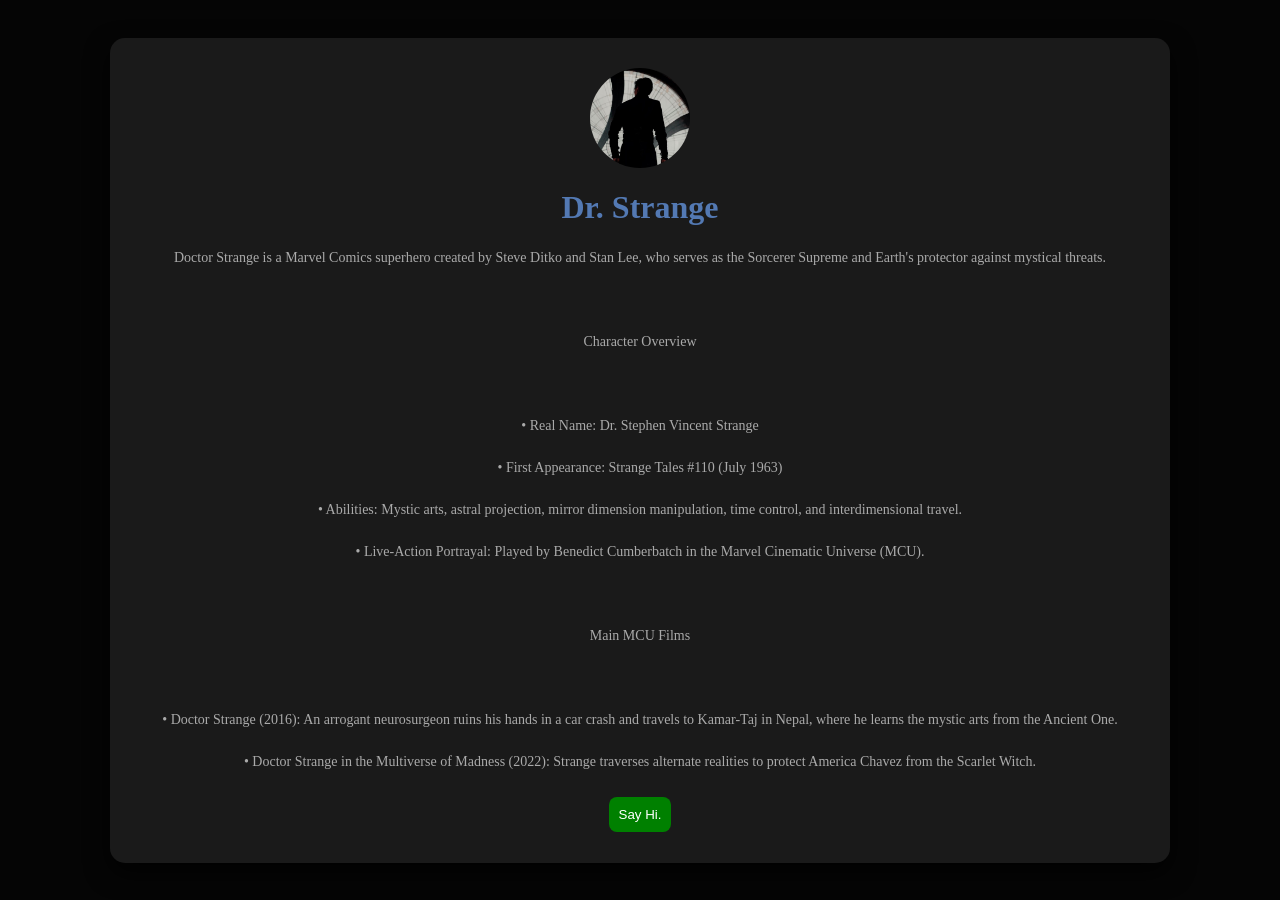
==== index.html @ 5b5bc98c "Add files via upload" ====
<!DOCTYPE html>
<html lang="en">
<head>
    <meta charset="UTF-8">
    <meta name="viewport" content="width=device-width, initial-scale=1.0">
    <title>Document</title>
    <link rel="stylesheet" href="style.css">
</head>
<body>
    <div class="card">
        <img src="foto.jpg" alt="Foto Profil" class="profile-pic">
        <h1>Dr. Strange</h1>
        <p>Doctor Strange is a Marvel Comics superhero created by Steve Ditko and Stan Lee, who serves as the Sorcerer Supreme and Earth's protector against mystical threats.<br><br>
<br><br>
Character Overview<br><br>
<br><br>
• Real Name: Dr. Stephen Vincent Strange<br><br>
• First Appearance: Strange Tales #110 (July 1963)<br><br>
• Abilities: Mystic arts, astral projection, mirror dimension manipulation, time control, and interdimensional travel.<br><br>
• Live-Action Portrayal: Played by Benedict Cumberbatch in the Marvel Cinematic Universe (MCU).<br><br>
<br><br>
Main MCU Films<br><br>
<br><br>
• Doctor Strange (2016): An arrogant neurosurgeon ruins his hands in a car crash and travels to Kamar-Taj in Nepal, where he learns the mystic arts from the Ancient One.<br><br>
• Doctor Strange in the Multiverse of Madness (2022): Strange traverses alternate realities to protect America Chavez from the Scarlet Witch.</p>
    <button onclick="alert('Hello, Dr. Strange!')">Say Hi.</button>
    </div>
</body>
</html>
---- style.css ----
body {
    display: flex;
    flex-direction: column; 
    justify-content: center; 
    align-items: center; 
    height: 100vh; 
    margin: 0;
    background-color: #050505;
}
.card
h1 {
    color: rgb(83, 121, 179);
}
.card {
    background-color: #1a1a1a;
    padding: 30px;
    border-radius: 15px;
    box-shadow: 0 10px 25px rgba(0, 0, 0, 0.8);
    text-align: center;
    width: 90%;
    max-width: 1000px;
    height: 85vh;
    overflow-y: auto;
}
.profile-pic {
    width: 100px;
    height: 100px;
    border-radius: 50%;
    margin: 0 auto 15px auto;
    object-fit: cover;
    display: block;
}
h2 {
    margin: 0 0 10px 0;
    color: #3498db;
}
p {
    font-size: 14px;
    color: #aaaaaa;
    margin-bottom: 20px;
    line-height: 1.5;

}
button {
    transition:all 0.3s ease;
    cursor: pointer;
    background-color: green;
    color: white;
    border: none;
    border-radius: 8px;
    padding: 10px;
    margin: 5px;
}
button:hover {
    background-color: #00ff00;
    transform: scale(1.05);
    box-shadow: 0 0 15px rgba(46, 204, 113, 0.4);
}
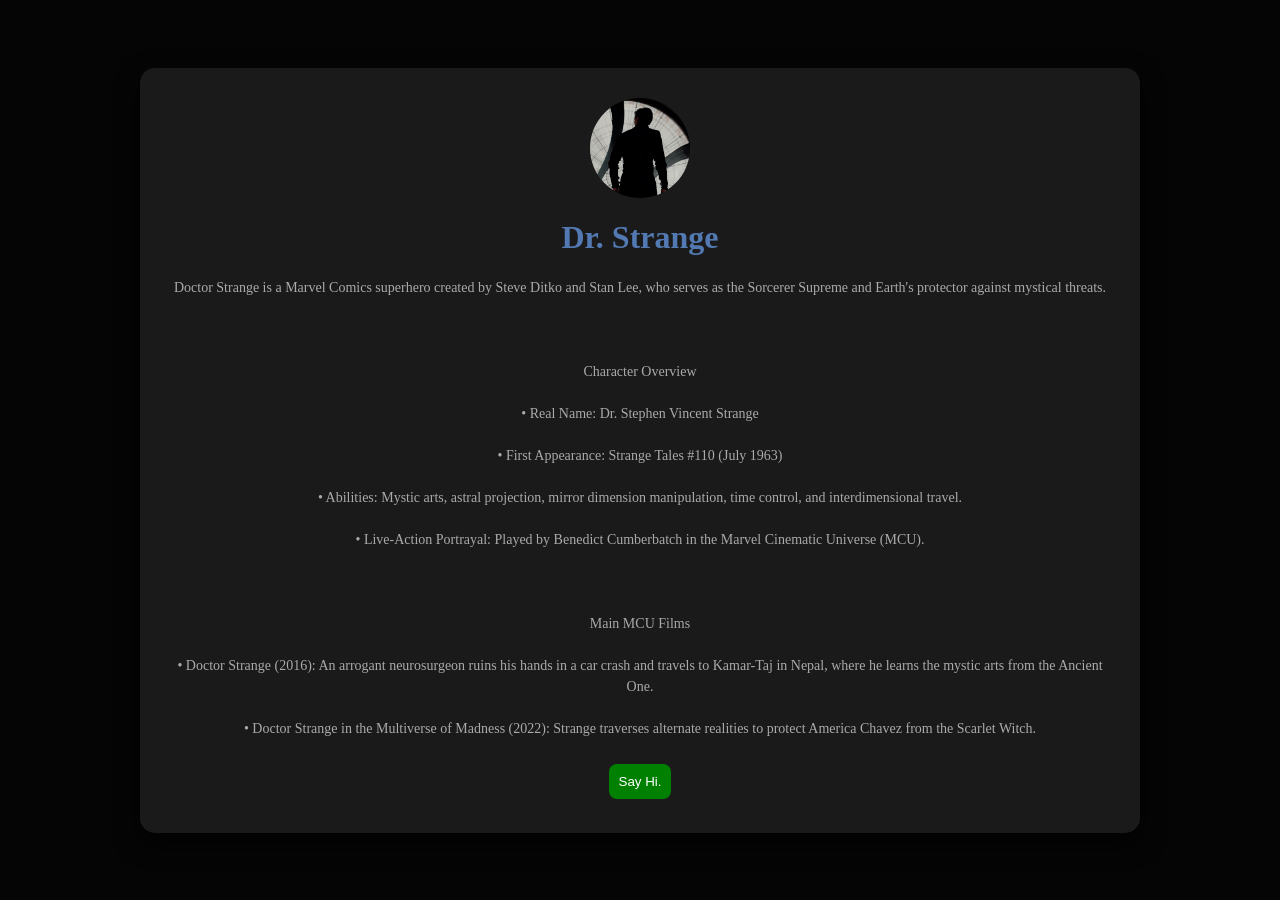
==== commit 73e63eef: "Add files via upload" ====
--- a/index.html
+++ b/index.html
@@ -13,14 +13,12 @@
         <p>Doctor Strange is a Marvel Comics superhero created by Steve Ditko and Stan Lee, who serves as the Sorcerer Supreme and Earth's protector against mystical threats.<br><br>
 <br><br>
 Character Overview<br><br>
-<br><br>
 • Real Name: Dr. Stephen Vincent Strange<br><br>
 • First Appearance: Strange Tales #110 (July 1963)<br><br>
 • Abilities: Mystic arts, astral projection, mirror dimension manipulation, time control, and interdimensional travel.<br><br>
 • Live-Action Portrayal: Played by Benedict Cumberbatch in the Marvel Cinematic Universe (MCU).<br><br>
 <br><br>
 Main MCU Films<br><br>
-<br><br>
 • Doctor Strange (2016): An arrogant neurosurgeon ruins his hands in a car crash and travels to Kamar-Taj in Nepal, where he learns the mystic arts from the Ancient One.<br><br>
 • Doctor Strange in the Multiverse of Madness (2022): Strange traverses alternate realities to protect America Chavez from the Scarlet Witch.</p>
     <button onclick="alert('Hello, Dr. Strange!')">Say Hi.</button>
--- a/style.css
+++ b/style.css
@@ -1,3 +1,6 @@
+* {
+        box-sizing: border-box;
+}
 body {
     display: flex;
     flex-direction: column; 
@@ -55,4 +58,15 @@
     background-color: #00ff00;
     transform: scale(1.05);
     box-shadow: 0 0 15px rgba(46, 204, 113, 0.4);
+}
+@media (max-width: 600px) {
+    h1 {
+        font-size: 24px;
+    }
+    p {
+        font-size: 13px;
+    }
+    .card {
+        padding: 20px;
+    }
 }
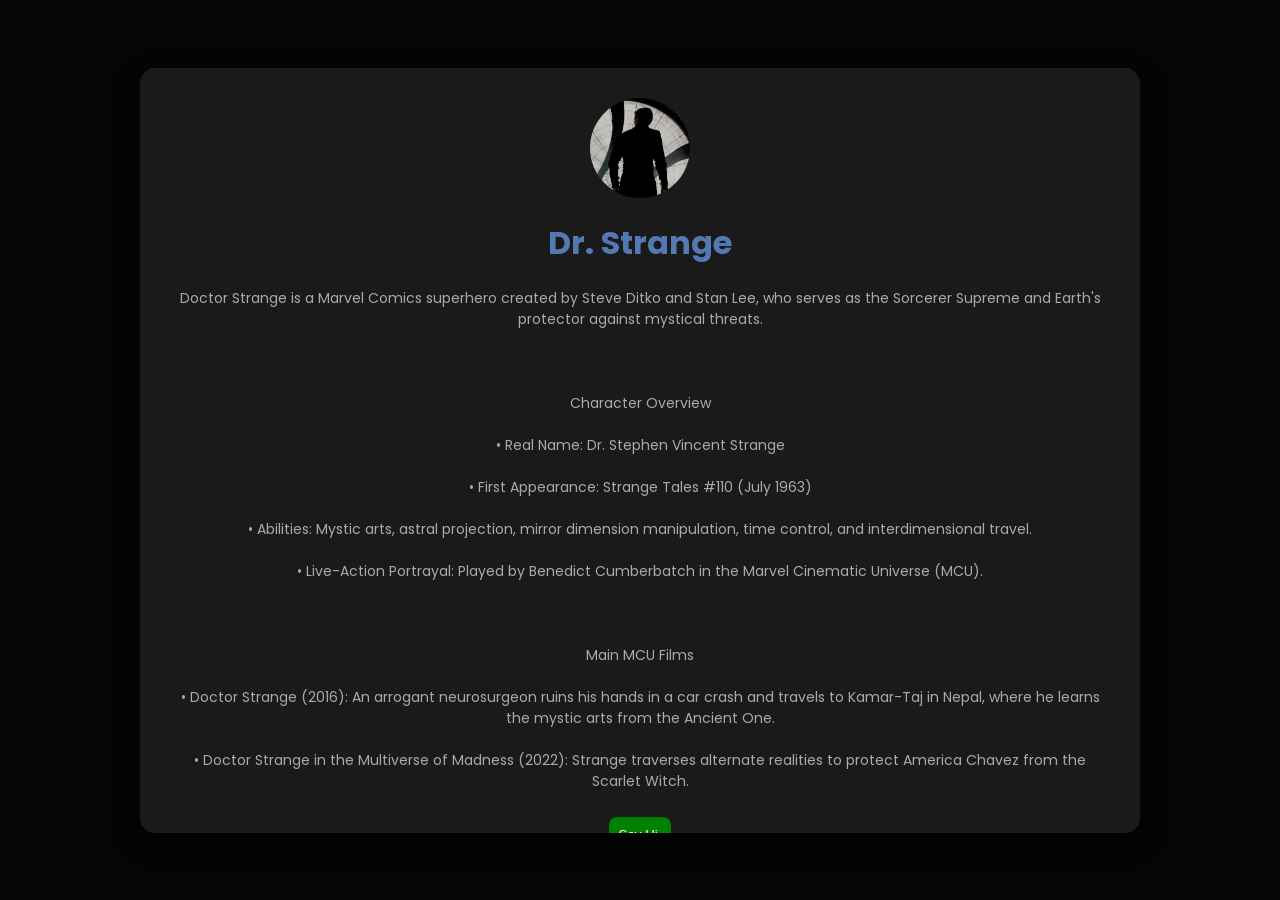
==== commit 8a8515c0: "Add files via upload" ====
--- a/index.html
+++ b/index.html
@@ -5,6 +5,9 @@
     <meta name="viewport" content="width=device-width, initial-scale=1.0">
     <title>Document</title>
     <link rel="stylesheet" href="style.css">
+    <link rel="preconnect" href="https://fonts.googleapis.com">
+    <link rel="preconnect" href="https://fonts.gstatic.com" crossorigin>
+    <link href="https://fonts.googleapis.com/css2?family=Poppins:wght@400;600&display=swap" rel="stylesheet">
 </head>
 <body>
     <div class="card">
--- a/style.css
+++ b/style.css
@@ -9,6 +9,7 @@
     height: 100vh; 
     margin: 0;
     background-color: #050505;
+    font-family: 'Poppins', sans-serif;
 }
 .card
 h1 {
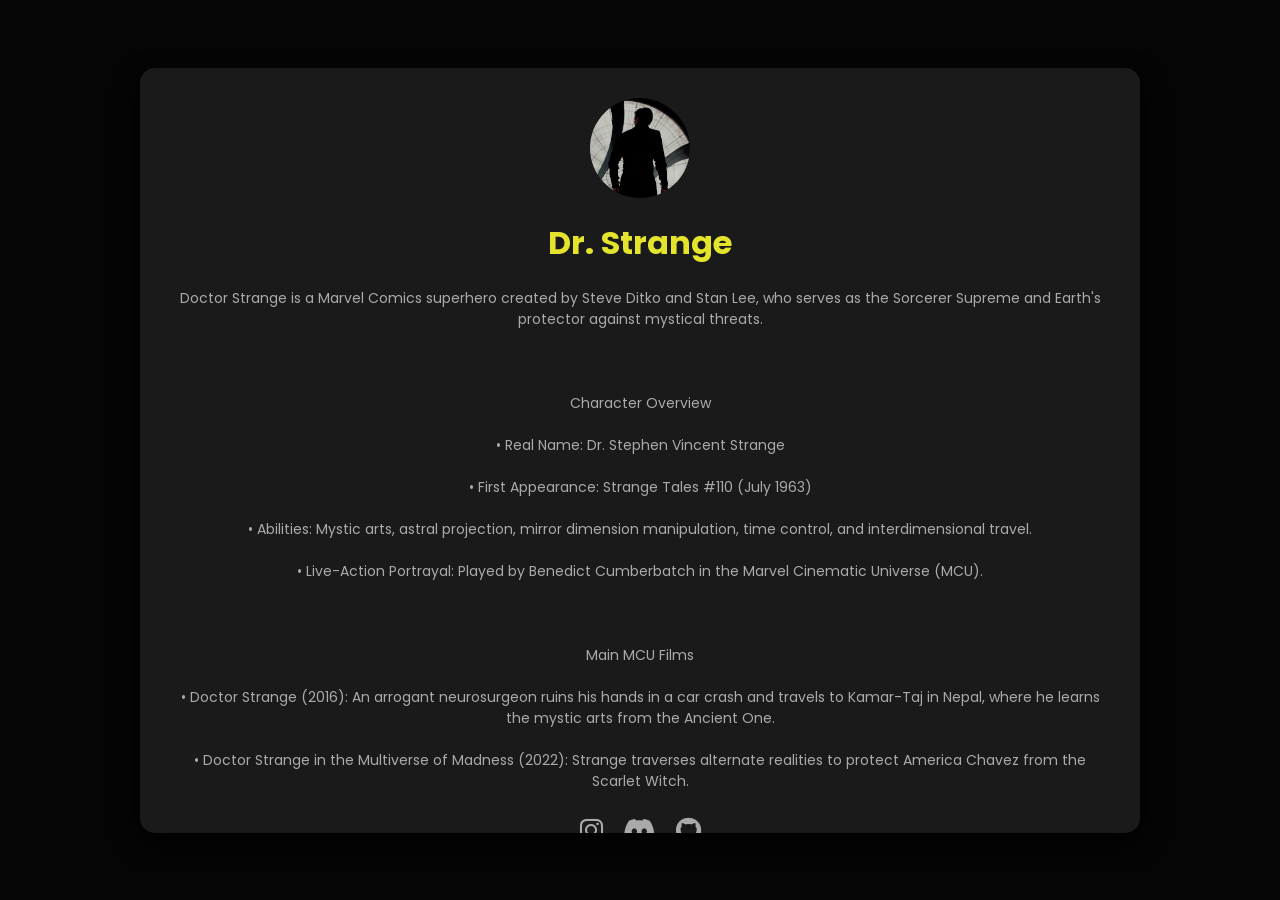
==== commit 32c27a4b: "Add files via upload" ====
--- a/index.html
+++ b/index.html
@@ -8,6 +8,7 @@
     <link rel="preconnect" href="https://fonts.googleapis.com">
     <link rel="preconnect" href="https://fonts.gstatic.com" crossorigin>
     <link href="https://fonts.googleapis.com/css2?family=Poppins:wght@400;600&display=swap" rel="stylesheet">
+    <link rel="stylesheet" href="https://cdnjs.cloudflare.com/ajax/libs/font-awesome/6.4.0/css/all.min.css">
 </head>
 <body>
     <div class="card">
@@ -24,7 +25,12 @@
 Main MCU Films<br><br>
 • Doctor Strange (2016): An arrogant neurosurgeon ruins his hands in a car crash and travels to Kamar-Taj in Nepal, where he learns the mystic arts from the Ancient One.<br><br>
 • Doctor Strange in the Multiverse of Madness (2022): Strange traverses alternate realities to protect America Chavez from the Scarlet Witch.</p>
-    <button onclick="alert('Hello, Dr. Strange!')">Say Hi.</button>
+<div class="social-icons">
+    <a href="https://instagram.com" target="_blank"><i class="fa-brands fa-instagram"></i></a>
+    <a href="https://discord.com" target="_blank"><i class="fa-brands fa-discord"></i></a>
+    <a href="https://github.com" target="_blank"><i class="fa-brands fa-github"></i></a>
+</div>
+    <button onclick="alert('Hello, Dr. Strange!')"><i class="fas fa-handshake"></i> Say Hi.</button>
     </div>
 </body>
 </html>
--- a/style.css
+++ b/style.css
@@ -13,7 +13,7 @@
 }
 .card
 h1 {
-    color: rgb(83, 121, 179);
+    color: rgb(228, 228, 44);
 }
 .card {
     background-color: #1a1a1a;
@@ -60,6 +60,22 @@
     transform: scale(1.05);
     box-shadow: 0 0 15px rgba(46, 204, 113, 0.4);
 }
+.social-icons {
+    display: flex;
+    justify-content: center;
+    gap: 20px; /* Mengatur jarak renggang antar ikon */
+    margin-bottom: 25px; /* Memberi jarak antara ikon dengan tombol "Say Hi" di bawahnya */
+}
+
+.social-icons a {
+    color: #aaaaaa; /* Warna abu-abu redup bawaan */
+    font-size: 26px; /* Ukuran ikon */
+    transition: all 0.3s ease;
+}
+.social-icons a:hover {
+    color: #3498db;
+    transform: scale(1.2);
+}
 @media (max-width: 600px) {
     h1 {
         font-size: 24px;
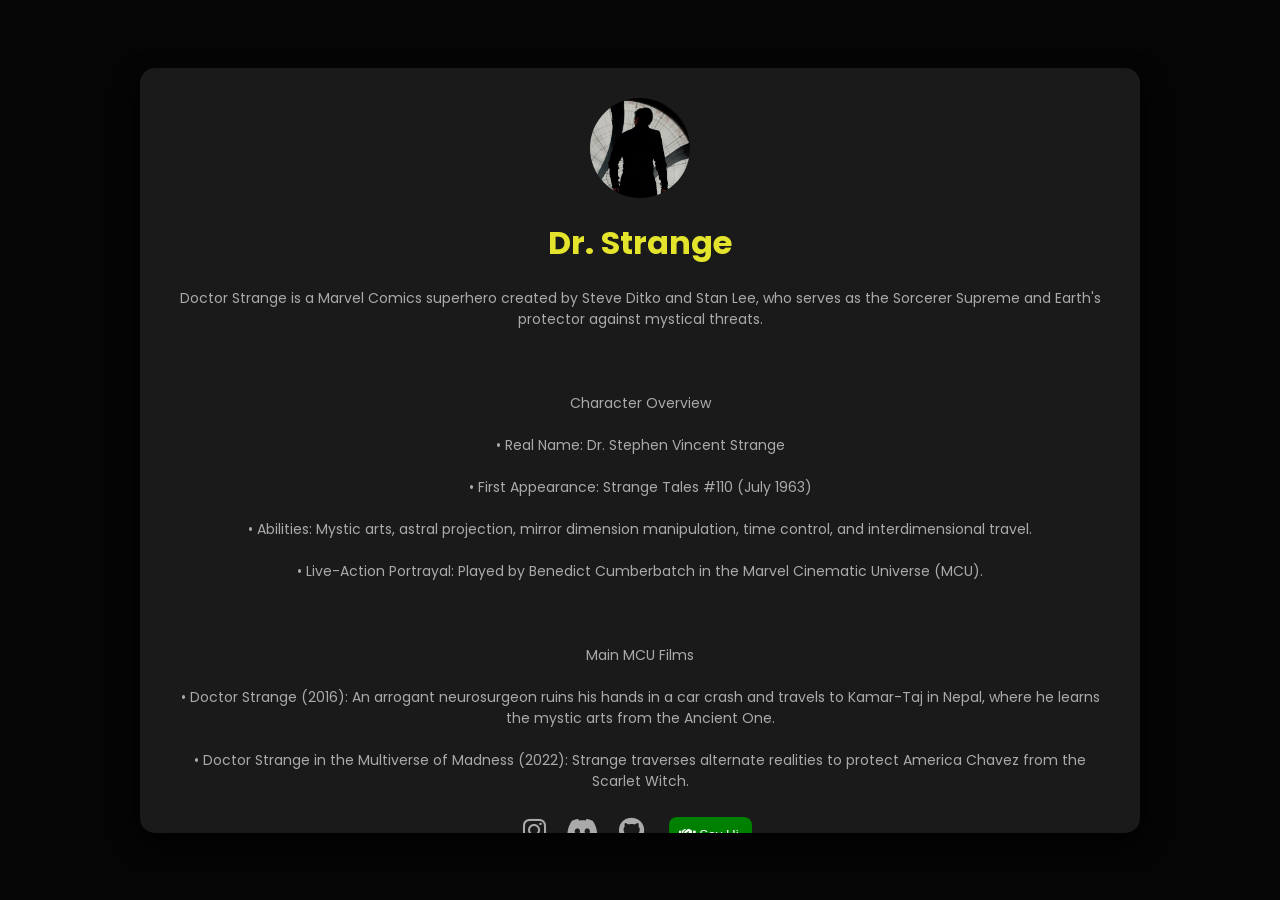
==== commit 8eba38c9: "Add files via upload" ====
--- a/index.html
+++ b/index.html
@@ -3,12 +3,12 @@
 <head>
     <meta charset="UTF-8">
     <meta name="viewport" content="width=device-width, initial-scale=1.0">
-    <title>Document</title>
-    <link rel="stylesheet" href="style.css">
+    <title>Latihan Web Pertama</title>
     <link rel="preconnect" href="https://fonts.googleapis.com">
     <link rel="preconnect" href="https://fonts.gstatic.com" crossorigin>
     <link href="https://fonts.googleapis.com/css2?family=Poppins:wght@400;600&display=swap" rel="stylesheet">
     <link rel="stylesheet" href="https://cdnjs.cloudflare.com/ajax/libs/font-awesome/6.4.0/css/all.min.css">
+    <link rel="stylesheet" href="style.css">
 </head>
 <body>
     <div class="card">
@@ -25,12 +25,11 @@
 Main MCU Films<br><br>
 • Doctor Strange (2016): An arrogant neurosurgeon ruins his hands in a car crash and travels to Kamar-Taj in Nepal, where he learns the mystic arts from the Ancient One.<br><br>
 • Doctor Strange in the Multiverse of Madness (2022): Strange traverses alternate realities to protect America Chavez from the Scarlet Witch.</p>
-<div class="social-icons">
+    <div class="social-icons">
     <a href="https://instagram.com" target="_blank"><i class="fa-brands fa-instagram"></i></a>
     <a href="https://discord.com" target="_blank"><i class="fa-brands fa-discord"></i></a>
     <a href="https://github.com" target="_blank"><i class="fa-brands fa-github"></i></a>
+       <button onclick="alert('Hello, Dr. Strange!')"><i class="fas fa-handshake"></i> Say Hi.</button>
 </div>
-    <button onclick="alert('Hello, Dr. Strange!')"><i class="fas fa-handshake"></i> Say Hi.</button>
-    </div>
 </body>
 </html>
--- a/style.css
+++ b/style.css
@@ -63,13 +63,13 @@
 .social-icons {
     display: flex;
     justify-content: center;
-    gap: 20px; /* Mengatur jarak renggang antar ikon */
-    margin-bottom: 25px; /* Memberi jarak antara ikon dengan tombol "Say Hi" di bawahnya */
+    gap: 20px;
+    margin-bottom: 25px;
 }
 
 .social-icons a {
-    color: #aaaaaa; /* Warna abu-abu redup bawaan */
-    font-size: 26px; /* Ukuran ikon */
+    color: #aaaaaa;
+    font-size: 26px;
     transition: all 0.3s ease;
 }
 .social-icons a:hover {
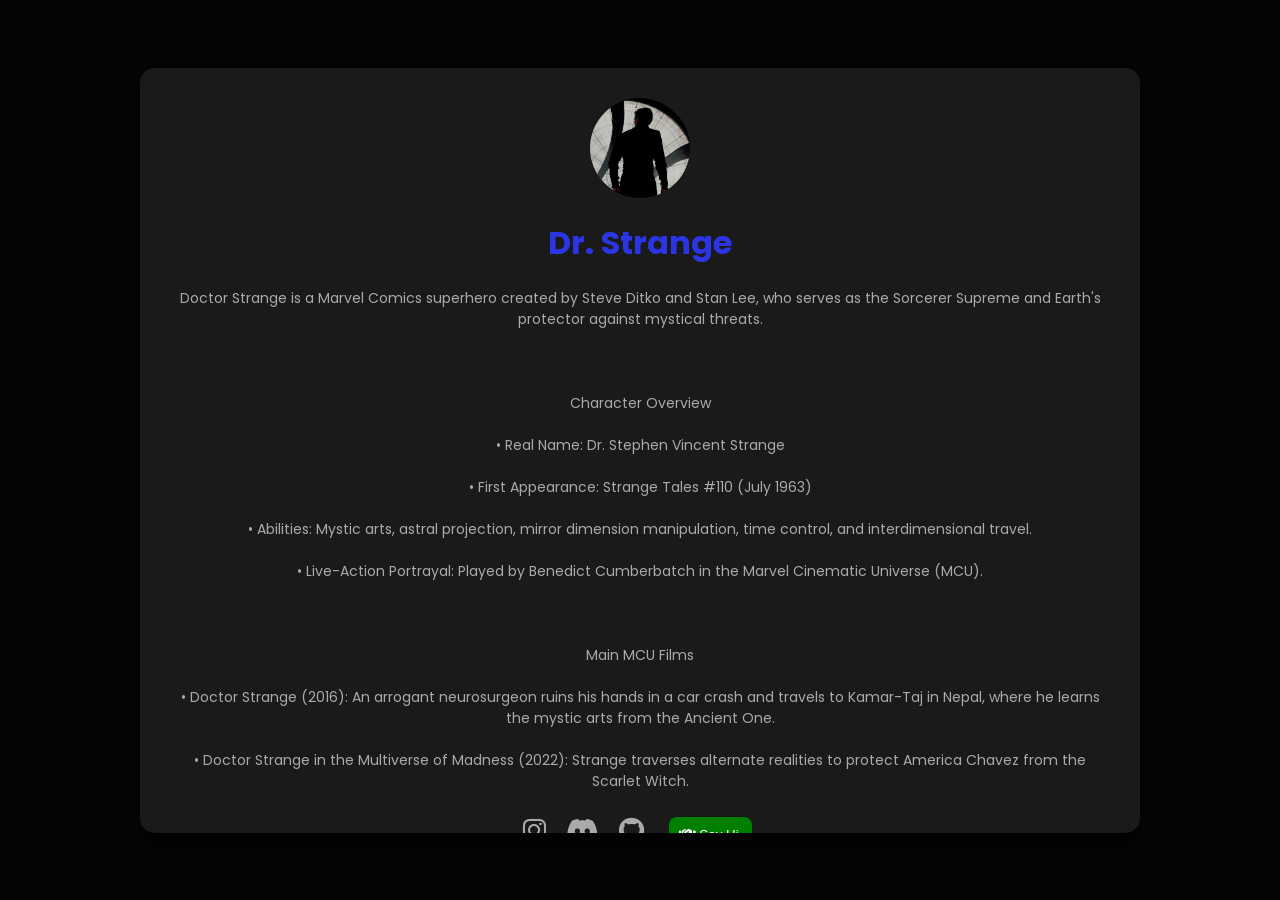
==== commit ba3c1d67: "Add files via upload" ====
--- a/index.html
+++ b/index.html
@@ -26,10 +26,10 @@
 • Doctor Strange (2016): An arrogant neurosurgeon ruins his hands in a car crash and travels to Kamar-Taj in Nepal, where he learns the mystic arts from the Ancient One.<br><br>
 • Doctor Strange in the Multiverse of Madness (2022): Strange traverses alternate realities to protect America Chavez from the Scarlet Witch.</p>
     <div class="social-icons">
-    <a href="https://instagram.com" target="_blank"><i class="fa-brands fa-instagram"></i></a>
+    <a href="https://www.instagram.com/_benedictcumberbatch.official_/" target="_blank"><i class="fa-brands fa-instagram"></i></a>
     <a href="https://discord.com" target="_blank"><i class="fa-brands fa-discord"></i></a>
     <a href="https://github.com" target="_blank"><i class="fa-brands fa-github"></i></a>
-       <button onclick="alert('Hello, Dr. Strange!')"><i class="fas fa-handshake"></i> Say Hi.</button>
+       <button onclick="document.body.style.backgroundColor = '#8b0000'"><i class="fas fa-handshake"></i> Say Hi.</button>
 </div>
 </body>
 </html>
--- a/style.css
+++ b/style.css
@@ -13,7 +13,7 @@
 }
 .card
 h1 {
-    color: rgb(228, 228, 44);
+    color: rgb(44, 53, 228);
 }
 .card {
     background-color: #1a1a1a;
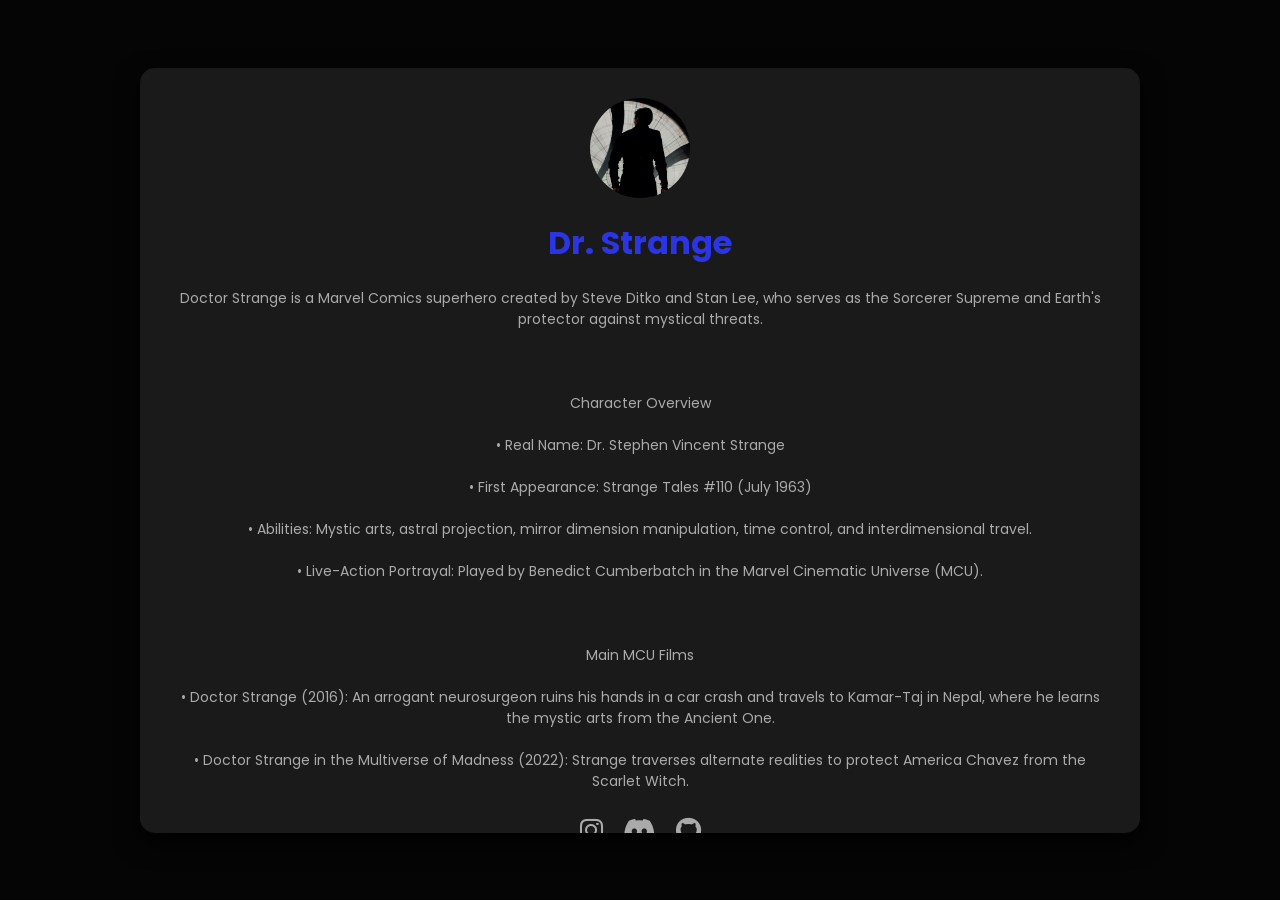
==== commit a848f8de: "Add files via upload" ====
--- a/index.html
+++ b/index.html
@@ -26,10 +26,13 @@
 • Doctor Strange (2016): An arrogant neurosurgeon ruins his hands in a car crash and travels to Kamar-Taj in Nepal, where he learns the mystic arts from the Ancient One.<br><br>
 • Doctor Strange in the Multiverse of Madness (2022): Strange traverses alternate realities to protect America Chavez from the Scarlet Witch.</p>
     <div class="social-icons">
-    <a href="https://www.instagram.com/_benedictcumberbatch.official_/" target="_blank"><i class="fa-brands fa-instagram"></i></a>
+    <a href="https://instagram.com" target="_blank"><i class="fa-brands fa-instagram"></i></a>
     <a href="https://discord.com" target="_blank"><i class="fa-brands fa-discord"></i></a>
     <a href="https://github.com" target="_blank"><i class="fa-brands fa-github"></i></a>
+</div>
        <button onclick="document.body.style.backgroundColor = '#8b0000'"><i class="fas fa-handshake"></i> Say Hi.</button>
-</div>
+<a href="relik.html" style="color: #3498db; text-decoration: none; display: block; margin-bottom: 20px;">
+    Lihat Koleksi Relik &rarr;
+</a>
 </body>
 </html>
